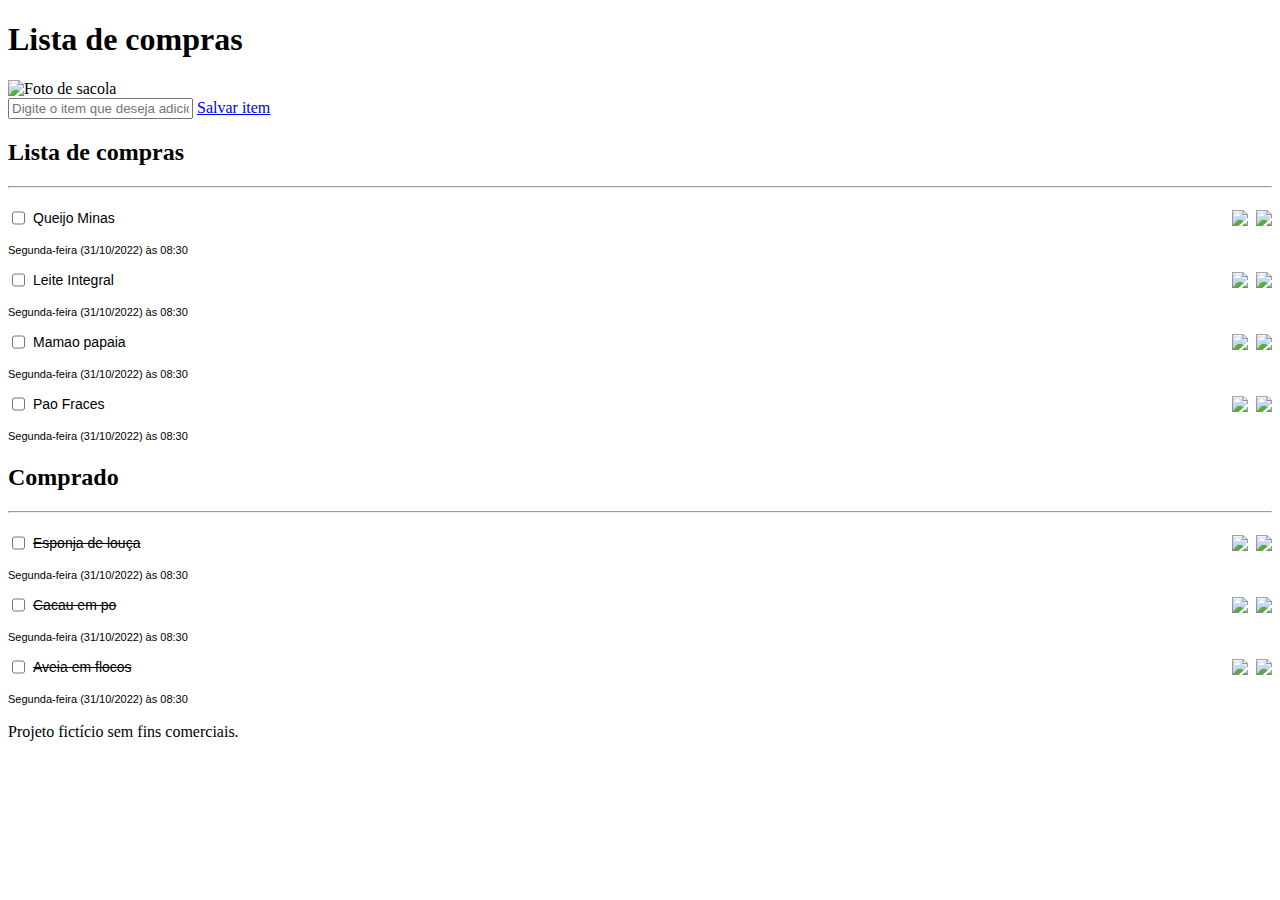
==== index.html @ bddfee83 "Update and rename index (1).html to index.html" ====
<!DOCTYPE html>
<html lang="pt-BR">
<head>
    <meta charset="UTF-8">
    <meta name="viewport" content="width=device-width, initial-scale=1.0">
    <link rel="stylesheet" href="styles/elementos_lista.css">
    <title>Lista de compras</title>
</head>
<body>
    <header>
        <h1 class="titulo">Lista de compras</h1>
       <!-- <nav> </nav> -->
    </header>
    
    <main class="corpo_principal">
        <section class="corpo_principal_secao1">
            <!--<h2>Seção Principal</h2>-->
            <!--<p>Este é um parágrafo de exemplo para a seção principal do seu site.</p>-->
            <img src="assets/paper bag with groceries 1.svg" alt="Foto de sacola">
            <div class="corpo_principal_adicionar_itens">
                <input type="#" class="corpo_principal_adicionar_itens_Barra_pesquisa" placeholder="Digite o item que deseja adicionar">
                <a href="https://www.exemplo.com" href="#" class="corpo_principal_adicionar_itens_botao">Salvar item</a>
            </div>

        </section>
        
        <section >
            <h2 class="corpo_principal_titulo">Lista de compras</h2>
            <hr>
            <!--<p class="corpo_principal_titulo_texto">Sua lista está vazia. Adicione itens a ela para não esquecer nada na próxima compra!</p>
-->
            <div class="corpo_principal_titulo_itens">
                 
                <div class="corpo_principal_titulo_itens_compras">
                    <div class="corpo_principal_titulo_itens_compras_nome_item">
                        <input type="checkbox">
                        <p class="texto_item"> Queijo Minas </p>
                    </div>
                    <div class="corpo_principal_titulo_itens_edicao">
                        <img src="assets/Excluir.png">
                        <img src="assets/Edicao.png">
                        
                    </div>
                </div>
                <p2 class="texto_tempo">Segunda-feira (31/10/2022) às 08:30</p2>
                
            </div>
            <div class="corpo_principal_titulo_itens">
                 
                <div class="corpo_principal_titulo_itens_compras">
                    <div class="corpo_principal_titulo_itens_compras_nome_item">
                        <input type="checkbox">
                        <p class="texto_item"> Leite Integral </p>
                    </div>
                    <div class="corpo_principal_titulo_itens_edicao">
                        <img src="assets/Excluir.png">
                        <img src="assets/Edicao.png">
                        
                    </div>
                </div>
                <p2 class="texto_tempo">Segunda-feira (31/10/2022) às 08:30</p2>
                
            </div>
            <div class="corpo_principal_titulo_itens">
                 
                <div class="corpo_principal_titulo_itens_compras">
                    <div class="corpo_principal_titulo_itens_compras_nome_item">
                        <input type="checkbox">
                        <p class="texto_item"> Mamao papaia </p>
                    </div>
                    <div class="corpo_principal_titulo_itens_edicao">
                        <img src="assets/Excluir.png">
                        <img src="assets/Edicao.png">
                        
                    </div>
                </div>
                <p2 class="texto_tempo">Segunda-feira (31/10/2022) às 08:30</p2>
                
            </div>
            <div class="corpo_principal_titulo_itens">
                 
                <div class="corpo_principal_titulo_itens_compras">
                    <div class="corpo_principal_titulo_itens_compras_nome_item">
                        <input type="checkbox">
                        <p class="texto_item"> Pao Fraces </p>
                    </div>
                    <div class="corpo_principal_titulo_itens_edicao">
                        <img src="assets/Excluir.png">
                        <img src="assets/Edicao.png">
                        
                    </div>
                </div>
                <p2 class="texto_tempo">Segunda-feira (31/10/2022) às 08:30</p2>
                
            </div>
        </section>
        <section >
            <h2 class="corpo_principal_titulo">Comprado</h2>
            <hr>
            <!--<p class="corpo_principal_titulo_texto">Sua lista está vazia. Adicione itens a ela para não esquecer nada na próxima compra!</p>
-->
            <div class="corpo_principal_titulo_itens">
                 
                <div class="corpo_principal_titulo_itens_compras">
                    <div class="corpo_principal_titulo_itens_compras_nome_item">
                        <input type="checkbox">
                        <p style="text-decoration: line-through;" class="texto_item"> Esponja de louça </p>
                    </div>
                    <div class="corpo_principal_titulo_itens_edicao">
                        <img src="assets/Excluir.png">
                        <img src="assets/Edicao.png">
                        
                    </div>
                </div>
                <p2 class="texto_tempo">Segunda-feira (31/10/2022) às 08:30</p2>
                
            </div>
            <div class="corpo_principal_titulo_itens">
                 
                <div class="corpo_principal_titulo_itens_compras">
                    <div class="corpo_principal_titulo_itens_compras_nome_item">
                        <input type="checkbox">
                        <p style="text-decoration: line-through;" class="texto_item"> Cacau em po </p>
                    </div>
                    <div class="corpo_principal_titulo_itens_edicao">
                        <img src="assets/Excluir.png">
                        <img src="assets/Edicao.png">
                        
                    </div>
                </div>
                <p2 class="texto_tempo">Segunda-feira (31/10/2022) às 08:30</p2>
                
            </div>
            <div class="corpo_principal_titulo_itens">

                <div class="corpo_principal_titulo_itens_compras">
                    <div class="corpo_principal_titulo_itens_compras_nome_item">
                        <input type="checkbox">
                        <p style="text-decoration: line-through;" class="texto_item"> Aveia em flocos </p>
                    </div>
                    <div class="corpo_principal_titulo_itens_edicao">
                        <img src="assets/Excluir.png">
                        <img src="assets/Edicao.png">
                        
                    </div>
                </div>
                <p2 class="texto_tempo">Segunda-feira (31/10/2022) às 08:30</p2>
                
            </div>
            
        </section>
        
    </main>
    
    <footer class="roda_pe">
        <p>Projeto fictício sem fins comerciais.</p>
    </footer>
</body>
</html>
---- styles/elementos_lista.css ----
.corpo_principal_titulo_itens_compras{
    
    display: flex;
    justify-content: space-between;
    
}

.corpo_principal_titulo_itens_edicao{
    display: flex;
    align-items: center;
    gap: 8px;
    
}

.texto_tempo{
    
    font-family: 'Montserrat', sans-serif;
    font-weight: 300;
    font-size: 11px; 
    color: black;
}

.texto_item{
    
    font-family: 'Montserrat', sans-serif;
    font-weight: 500;
    font-size: 14px; 
    color: black;
    width: -40px;
    
    
}

.corpo_principal_titulo_itens_compras_nome_item{
    
    display: flex;
    gap: 5px;
}
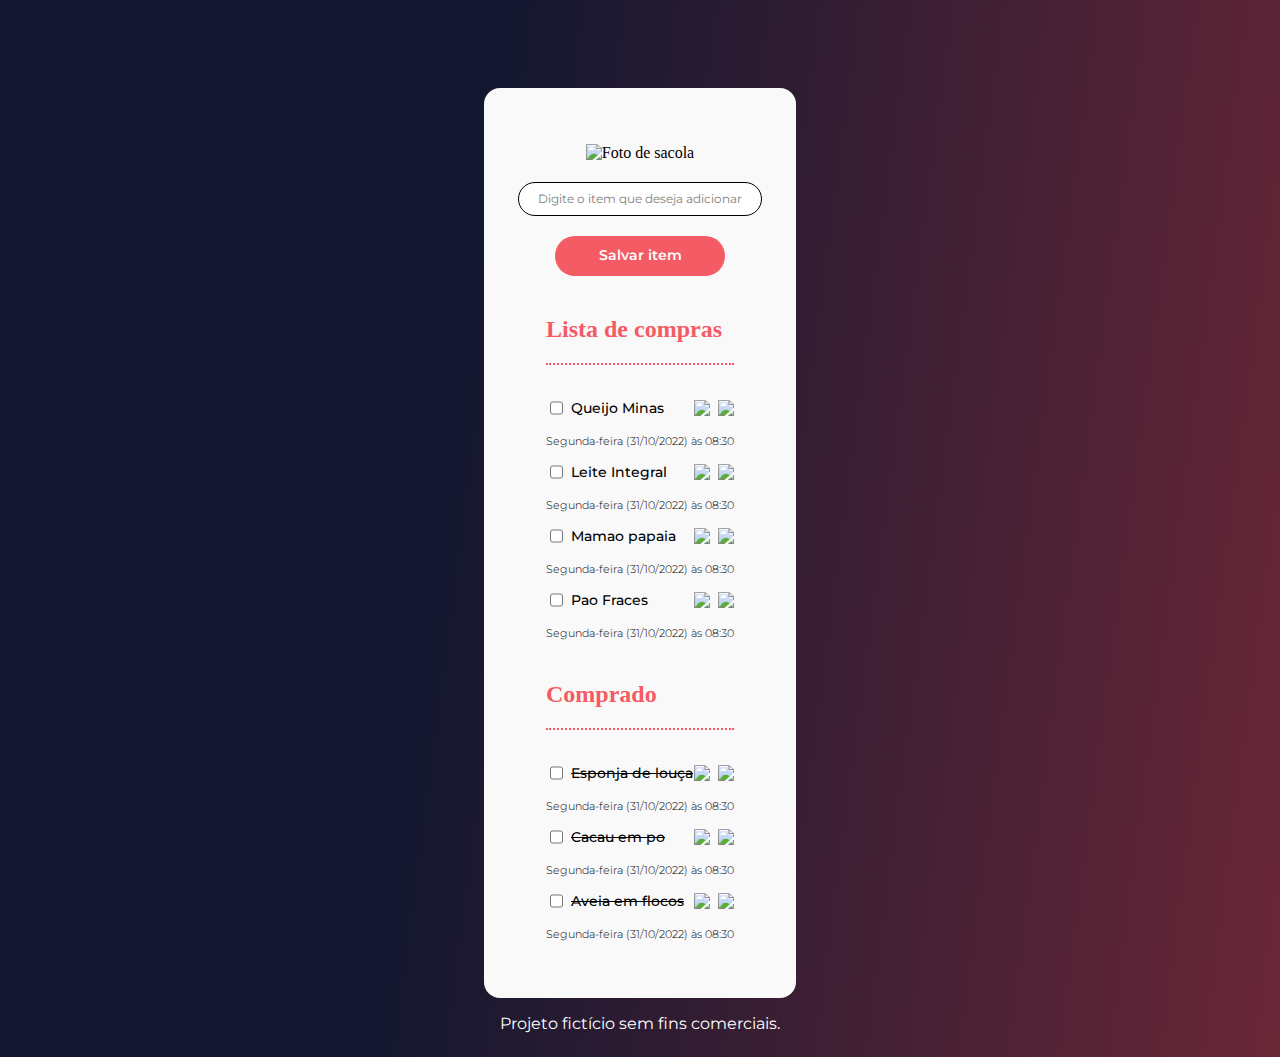
==== commit c9175007: "Update index.html" ====
--- a/index.html
+++ b/index.html
@@ -3,7 +3,7 @@
 <head>
     <meta charset="UTF-8">
     <meta name="viewport" content="width=device-width, initial-scale=1.0">
-    <link rel="stylesheet" href="styles/elementos_lista.css">
+    <link rel="stylesheet" href="styles/style.css">
     <title>Lista de compras</title>
 </head>
 <body>
--- a/styles/style.css
+++ b/styles/style.css
@@ -0,0 +1,148 @@
+@import url('https://fonts.googleapis.com/css2?fa@mily=Poppins:ital,wght@0,100;0,200;0,300;0,400;0,500;0,600;0,700;0,800;0,900;1,100;1,200;1,300;1,400;1,500;1,600;1,700;1,800;1,900&display=swap');
+@import url('https://fonts.googleapis.com/css2?family=Montserrat:ital,wght@0,100..900;1,100..900&display=swap');
+@import url('https://fonts.googleapis.com/css2?family=Montserrat:ital,wght@0,100..900;1,100..900&display=swap');
+@import url("elementos_lista.css");
+
+:root{
+
+    --cor-fundo: linear-gradient(97.54deg, #131730 35.49%, #C2373F 165.37%);
+    --fonte-principal: "Poppins";
+    
+}
+
+body{
+    
+    display: flex;
+    flex-direction: column;
+    align-items: center;
+    background: var(--cor-fundo);
+    
+}
+
+.corpo_principal{
+
+    display: flex;
+    flex-direction: column;
+    align-items: center;
+    border-radius: 16px;
+    background: #F9F9F9;
+    padding: 56px;
+    width: 250px ;
+    gap: 20px;
+
+}
+
+.corpo_principal_adicionar_itens{
+
+    display: flex;
+    flex-direction: column;
+    align-items: center;
+    width: 130%;
+    gap: 20px;
+
+}
+
+.corpo_principal_secao1{
+    
+    display: flex;
+    flex-direction: column;
+    align-items: center;
+    gap: 20px
+
+}
+
+.titulo{
+
+    color: transparent;
+
+}
+
+.corpo_principal_adicionar_itens_Barra_pesquisa{
+
+        display: flex;
+        flex-direction: column;
+        align-items: center;
+        background-color: transparent;
+        border: 1px solid black;
+        border-radius: 24px;
+        width: 100%;
+        height: 30px;
+        background: white;
+        
+}
+
+.corpo_principal_adicionar_itens_Barra_pesquisa::placeholder{
+    
+    font-family:'Montserrat', sans-serif;
+    font-size: 12px;
+    font-weight: 400;
+    color: gray;
+    text-align: center;
+    
+}
+
+.corpo_principal_adicionar_itens_botao{
+    
+    font-family: 'Montserrat', sans-serif;
+    font-size: 14px;;
+    font-weight: 700;
+    border-style: none;
+    text-align: center;
+    border-radius: 24px;
+    padding: 10px 15px;
+    font-weight: 600;
+    color: var(--branco);
+    background-color: #F55B64;;
+    color: white;
+    text-decoration: none;
+    height: 20px;
+    width: 140px;
+    
+}
+
+.roda_pe{
+    
+    display: flex;
+    align-items: center;
+    color: white;
+    font-family: 'Montserrat', sans-serif;
+    font-size: 16px;
+    
+}
+
+.corpo_principal_titulo{
+    
+    color: #F55B64;
+    
+}
+
+hr{
+    
+    border: none; /* Remove a borda padrão */
+    border-top: 2px dotted #F55B64; /* Adiciona a borda pontilhada na parte superior */
+    width: 100%; /* Largura da linha */
+    margin: 20px 0; /* Espaçamento acima e abaixo da linha */
+    
+}
+
+.corpo_principal_titulo_texto{
+    
+    font-family: 'Montserrat', sans-serif;
+    font-size: 17.5px;
+    font-weight: 700;
+    
+}
+
+@media (min-width: 320px){
+    
+    
+    .corpo_principal{
+        
+        width: 200px ;
+        
+        
+    }
+}
+
+
+
